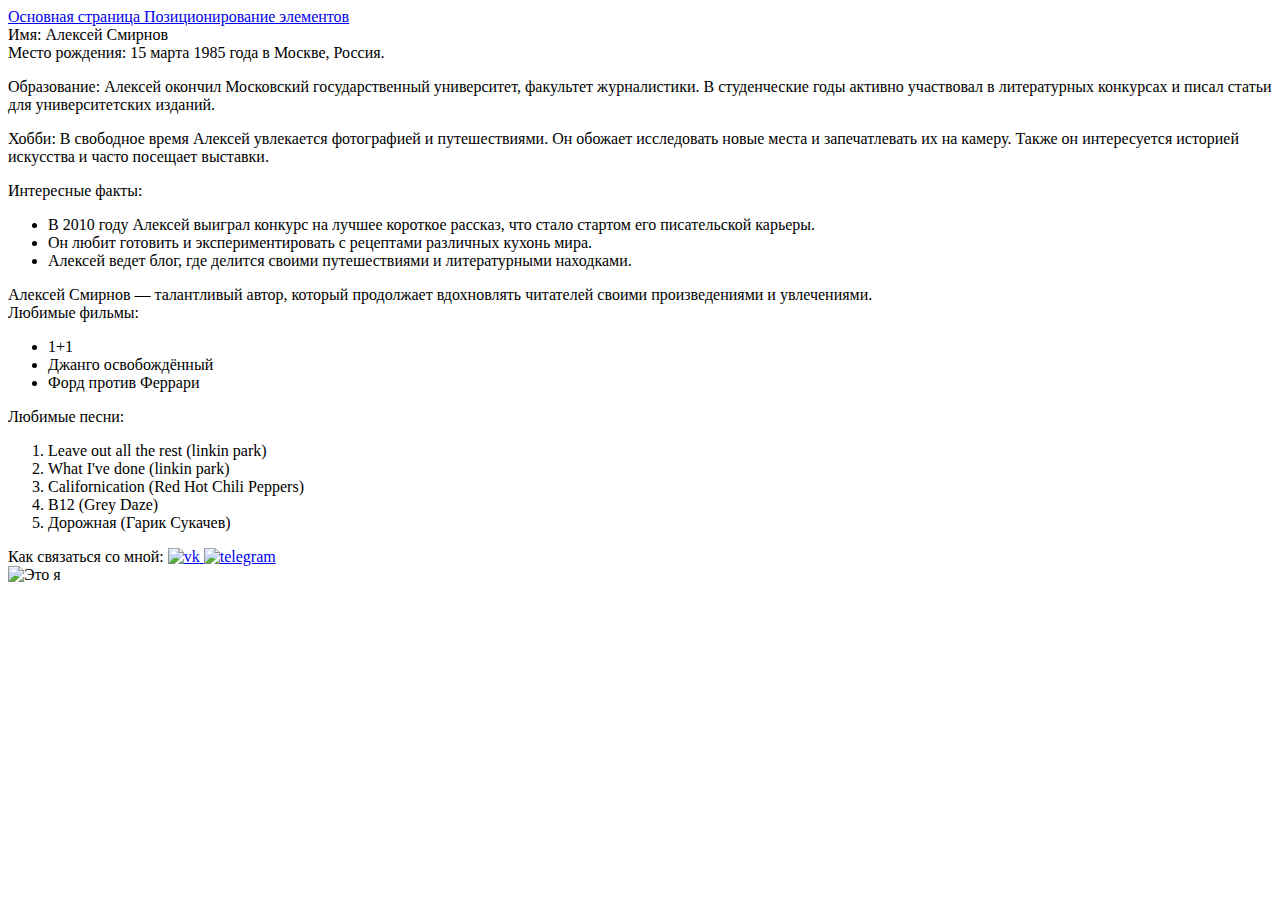
==== pages/index.html @ eb49c24a "The third LW" ====
<!DOCTYPE html>
<html>

<head>
    <link rel="stylesheet" href="C:\Users\79023\Desktop\Цифровая кафедра\Лабы\2LW\css\style.css">
    <title>
        "Вторая лаба"
    </title>
</head>

<body background="C:\Users\79023\Desktop\Цифровая кафедра\Лабы\2LW\images\img\background.jpg">

    <header class="header">      
            <a href="index.html" class="item">
                Основная страница
            </a>
            <a href="page2.html" class="item">
                Позиционирование элементов

            </a>     
    </header>

    <div class="content">

        <div class="content-left">
            <div class="name">
                Имя: Алексей Смирнов
            </div>

            <div class="main-text">
                Место рождения: 15 марта 1985 года в Москве, Россия.


                <p>Образование: Алексей окончил Московский государственный университет, факультет журналистики. В
                    студенческие годы
                    активно участвовал в литературных конкурсах и писал статьи для университетских изданий.
                </p>

                <p>Хобби: В свободное время Алексей увлекается фотографией и путешествиями. Он обожает исследовать новые
                    места и
                    запечатлевать их на камеру. Также он интересуется историей искусства и часто посещает выставки.
                </p>

                <p>Интересные факты:
                <ul>
                    <li>В 2010 году Алексей выиграл конкурс на лучшее короткое рассказ, что стало стартом его
                        писательской карьеры.
                    </li>
                    <li>Он любит готовить и экспериментировать с рецептами различных кухонь мира.</li>
                    <li>Алексей ведет блог, где делится своими путешествиями и литературными находками.</li>
                </ul>
                </p>

                Алексей Смирнов — талантливый автор, который продолжает вдохновлять читателей своими произведениями и
                увлечениями.
            </div>
            <div class="list">
                Любимые фильмы:
                <ul>
                    <li class="movie">1+1</li>
                    <li class="movie">Джанго освобождённый</li>
                    <li class="movie">Форд против Феррари</li>
                </ul>
            </div>

            <div class="list">
                Любимые песни:
                <ol>
                    <li class="song">Leave out all the rest (linkin park)</li>
                    <li class="song">What I've done (linkin park)</li>
                    <li class="song">Californication (Red Hot Chili Peppers)</li>
                    <li class="song">B12 (Grey Daze)</li>
                    <li class="song">Дорожная (Гарик Сукачев)</li>
                </ol>
            </div>

            <div>
                <span class="contacnts">Как связаться со мной:</span>
                <a href="https://vk.com/id519015401">
                    <img src="C:\Users\79023\Desktop\Цифровая кафедра\Лабы\2LW\img\vklogo.png" class="contact" alt="vk">                   
                </a>
                <a href="https://t.me/@evgn_genius">
                    <img src="C:\Users\79023\Desktop\Цифровая кафедра\Лабы\2LW\img\telegramlogo.png" class="contact" alt="telegram">
                </a>
            </div>
        </div>

        <div class="content-right">
            <img src="C:\Users\79023\Desktop\Цифровая кафедра\Лабы\2LW\img\pug.jpg" class="img" alt="Это я">
        </div>

    </div>
</body>

</html>
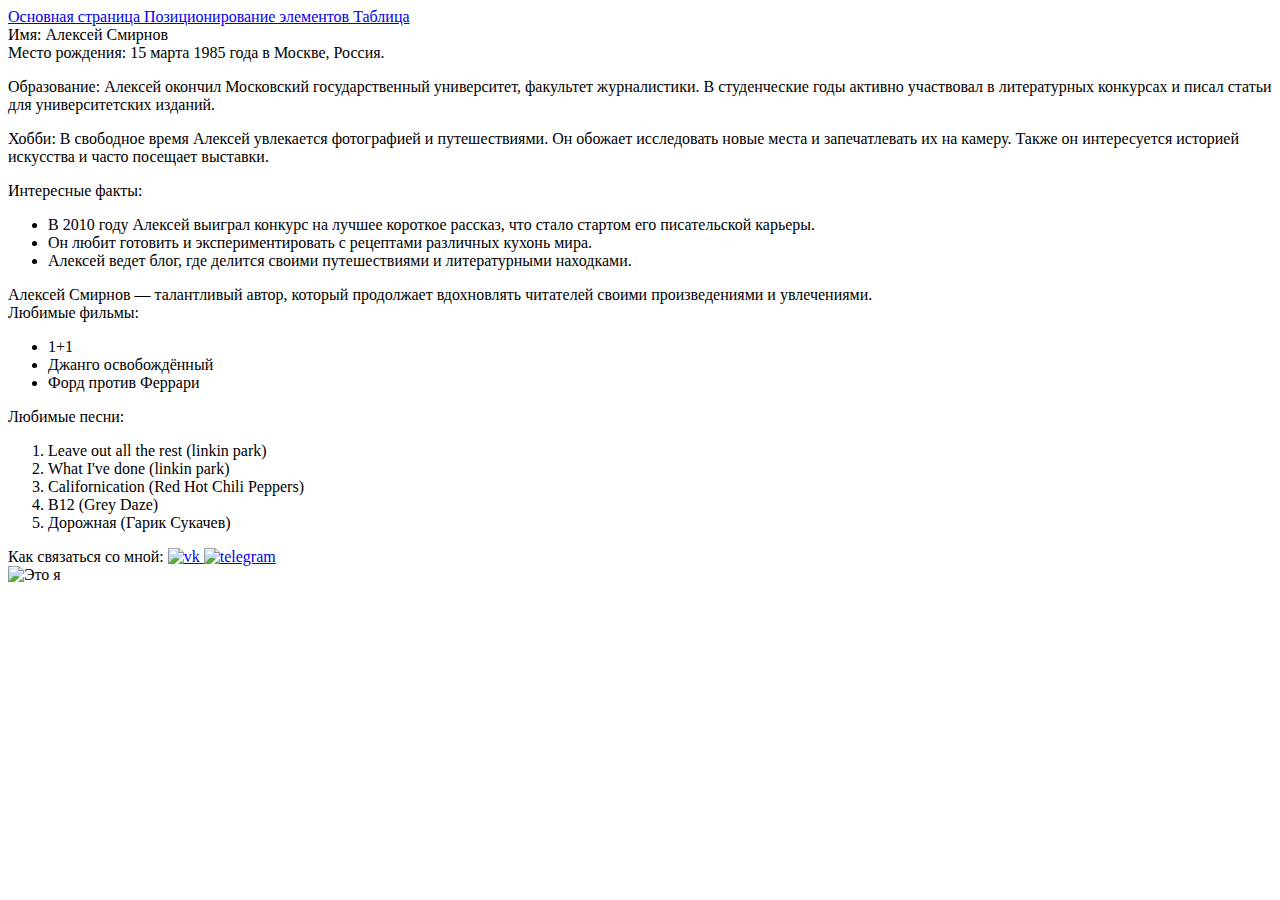
==== commit b9c1dd3e: "The fourth LW" ====
--- a/pages/index.html
+++ b/pages/index.html
@@ -10,14 +10,16 @@
 
 <body background="C:\Users\79023\Desktop\Цифровая кафедра\Лабы\2LW\images\img\background.jpg">
 
-    <header class="header">      
-            <a href="index.html" class="item">
-                Основная страница
-            </a>
-            <a href="page2.html" class="item">
-                Позиционирование элементов
-
-            </a>     
+    <header class="header">
+        <a href="index.html" class="item">
+            Основная страница
+        </a>
+        <a href="page2.html" class="item">
+            Позиционирование элементов
+        </a>
+        <a href="table.html" class="item">
+            Таблица
+        </a>
     </header>
 
     <div class="content">
@@ -77,10 +79,11 @@
             <div>
                 <span class="contacnts">Как связаться со мной:</span>
                 <a href="https://vk.com/id519015401">
-                    <img src="C:\Users\79023\Desktop\Цифровая кафедра\Лабы\2LW\img\vklogo.png" class="contact" alt="vk">                   
+                    <img src="C:\Users\79023\Desktop\Цифровая кафедра\Лабы\2LW\img\vklogo.png" class="contact" alt="vk">
                 </a>
                 <a href="https://t.me/@evgn_genius">
-                    <img src="C:\Users\79023\Desktop\Цифровая кафедра\Лабы\2LW\img\telegramlogo.png" class="contact" alt="telegram">
+                    <img src="C:\Users\79023\Desktop\Цифровая кафедра\Лабы\2LW\img\telegramlogo.png" class="contact"
+                        alt="telegram">
                 </a>
             </div>
         </div>
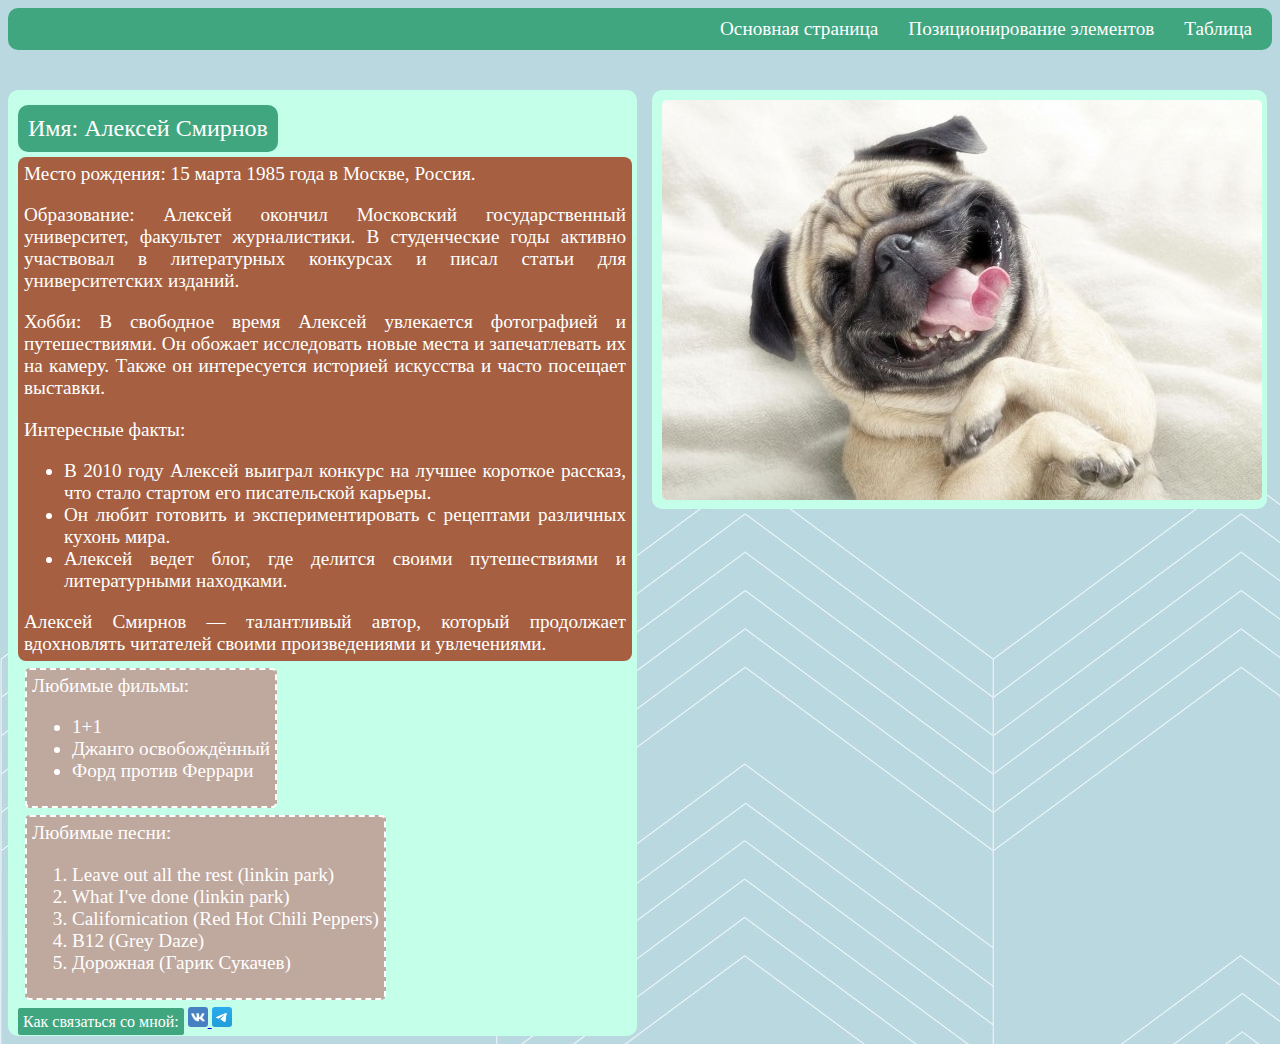
==== commit 70560d48: "5 LW. Edits" ====
--- a/pages/index.html
+++ b/pages/index.html
@@ -2,13 +2,13 @@
 <html>
 
 <head>
-    <link rel="stylesheet" href="C:\Users\79023\Desktop\Цифровая кафедра\Лабы\2LW\css\style.css">
+    <link rel="stylesheet" href="resources\css\style.css">
     <title>
         "Вторая лаба"
     </title>
 </head>
 
-<body background="C:\Users\79023\Desktop\Цифровая кафедра\Лабы\2LW\images\img\background.jpg">
+<body background="resources\img\background.jpg">
 
     <header class="header">
         <a href="index.html" class="item">
@@ -79,17 +79,17 @@
             <div>
                 <span class="contacnts">Как связаться со мной:</span>
                 <a href="https://vk.com/id519015401">
-                    <img src="C:\Users\79023\Desktop\Цифровая кафедра\Лабы\2LW\img\vklogo.png" class="contact" alt="vk">
+                    <img src="resources\img\vklogo.png" class="contact" alt="vk">
                 </a>
                 <a href="https://t.me/@evgn_genius">
-                    <img src="C:\Users\79023\Desktop\Цифровая кафедра\Лабы\2LW\img\telegramlogo.png" class="contact"
+                    <img src="resources\img\telegramlogo.png" class="contact"
                         alt="telegram">
                 </a>
             </div>
         </div>
 
         <div class="content-right">
-            <img src="C:\Users\79023\Desktop\Цифровая кафедра\Лабы\2LW\img\pug.jpg" class="img" alt="Это я">
+            <img src="resources\img\pug.jpg" class="img" alt="Это я">
         </div>
 
     </div>
